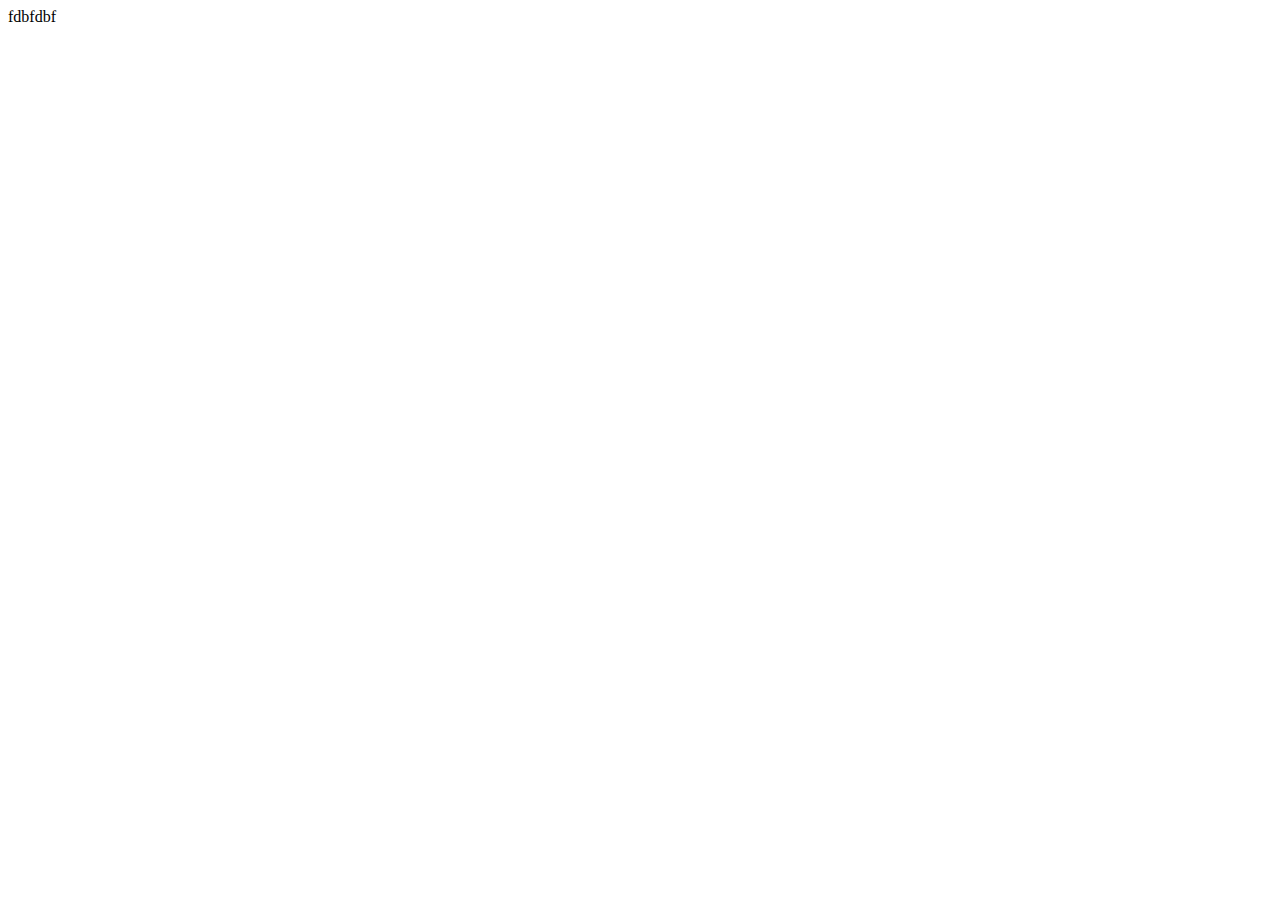
==== index.html @ fd508bd1 "inizio" ====
<!DOCTYPE html>
<html lang="en">
<head>
    <meta charset="UTF-8">
    <meta http-equiv="X-UA-Compatible" content="IE=edge">
    <meta name="viewport" content="width=device-width, initial-scale=1.0">
    <link rel="stylesheet" href="css/style.css">
    <title>Boolando</title>
</head>
<body>
    fdbfdbf
</body>
</html>
---- css/style.css ----
.container{
    background-color: red;
    margin: 0 10%;
}
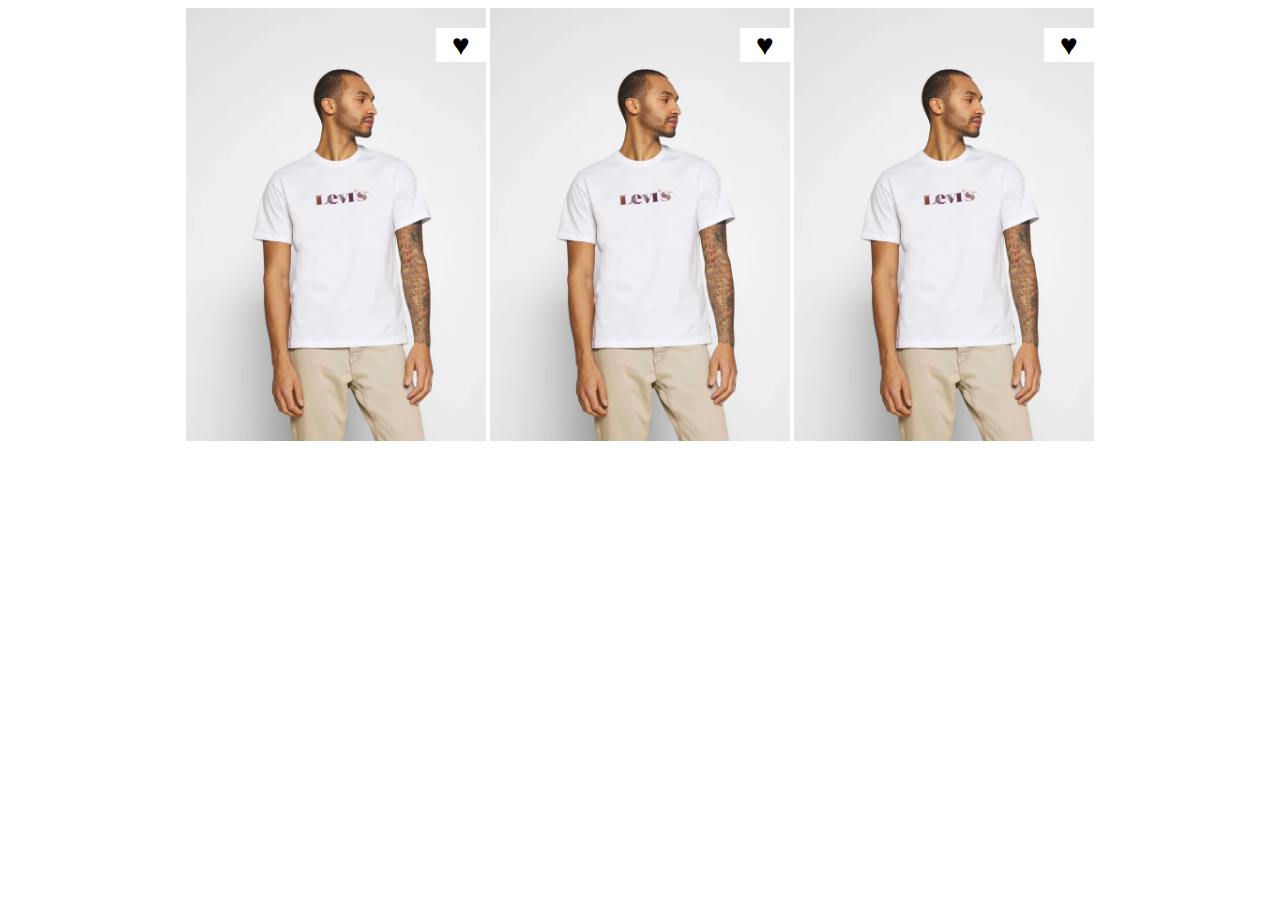
==== commit 540e4d94: "costruzione prima riga" ====
--- a/index.html
+++ b/index.html
@@ -8,6 +8,27 @@
     <title>Boolando</title>
 </head>
 <body>
-    fdbfdbf
+    <div class="container">
+        <!-- first row -->
+        <section class="first-row">
+            <div class="immagine">
+                <img src="img/1.webp" alt="maglietta-levis">
+                <span class="heart">&hearts;</span>
+            </div> 
+            <div class="immagine">
+                <img src="img/1.webp" alt="maglietta-levis">
+                <span class="heart">&hearts;</span>
+            </div>    
+            <div class="immagine">
+                <img src="img/1.webp" alt="maglietta-levis">
+                <span class="heart">&hearts;</span>
+            </div>       
+        </section>
+
+        <!-- second row -->
+        <section></section>
+
+
+    </div>
 </body>
 </html>--- a/css/style.css
+++ b/css/style.css
@@ -1,4 +1,25 @@
-.container{
-    background-color: red;
-    margin: 0 10%;
-}+img{
+    width: 300px;
+}
+.heart{
+    position: absolute;
+}
+.immagine{
+    display: inline-block;
+    position: relative;
+}
+.first-row{
+    text-align: center;
+}
+.heart{
+    font-size: 30px;
+    background-color: white;
+    z-index: 10;
+    right: 0;
+    width: 50px;
+    top: 20px;
+    color: black;
+}
+.heart:hover{
+    color: red;
+}
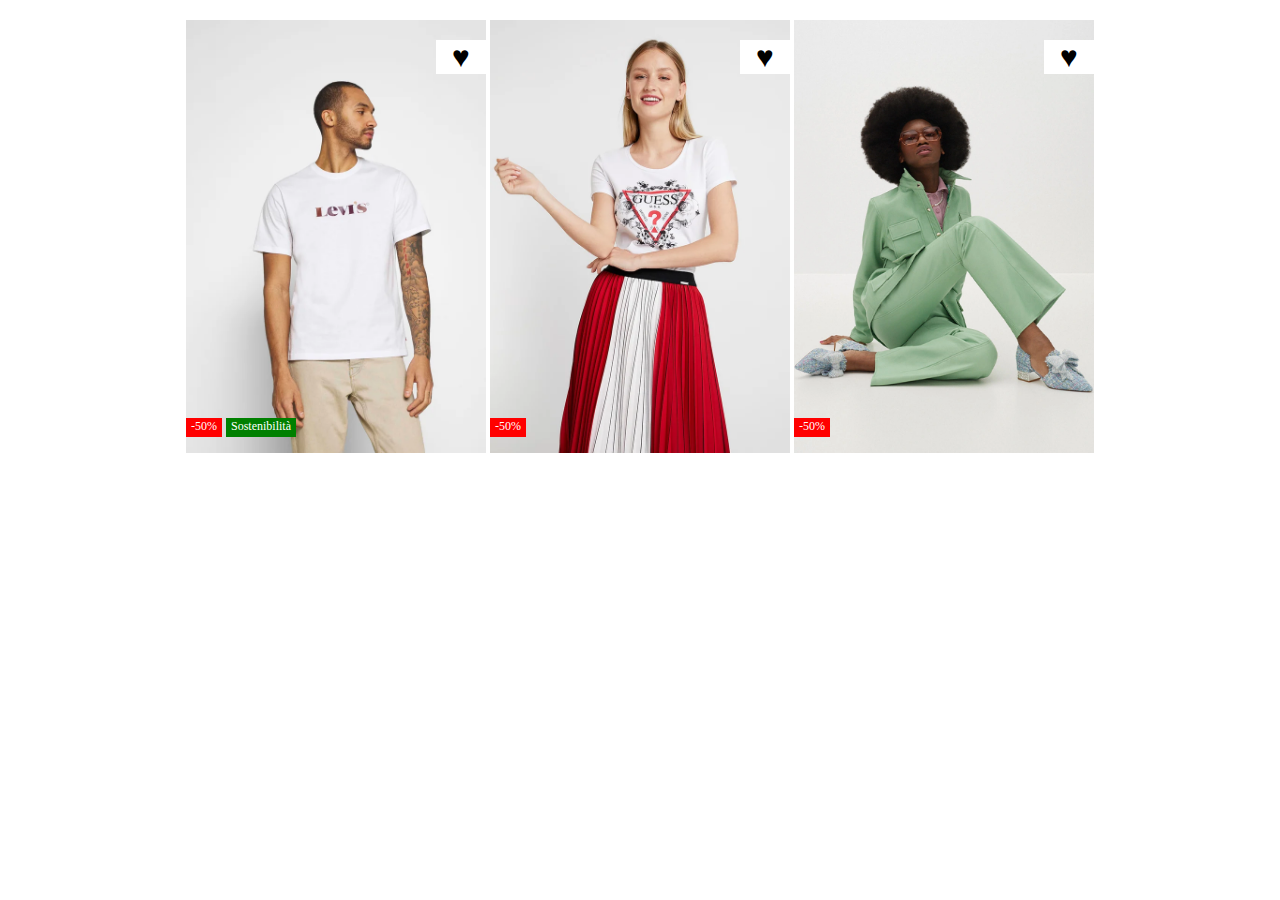
==== commit e5418c68: "fine prima riga" ====
--- a/index.html
+++ b/index.html
@@ -11,17 +11,24 @@
     <div class="container">
         <!-- first row -->
         <section class="first-row">
-            <div class="immagine">
-                <img src="img/1.webp" alt="maglietta-levis">
+            <!-- prima immagine -->
+            <div class="immagine-prima">
+                <img id="levis" src="img/1.webp" alt="maglietta-levis">
                 <span class="heart">&hearts;</span>
+                <span class="sconto-red">-50%</span>
+                <span class="sostenibilita">Sostenibilità</span> 
             </div> 
-            <div class="immagine">
-                <img src="img/1.webp" alt="maglietta-levis">
+            <!-- seconda immagine -->
+            <div class="immagine-seconda">
+                <img id="gonna-guess" src="img/2.webp" alt="">
                 <span class="heart">&hearts;</span>
+                <span class="sconto-red">-50%</span>
             </div>    
-            <div class="immagine">
-                <img src="img/1.webp" alt="maglietta-levis">
+            <!-- terza immagine -->
+            <div class="immagine-terza">
+                <img id="vestito-verde" src="img/3.webp" alt="">
                 <span class="heart">&hearts;</span>
+                <span class="sconto-red">-50%</span>
             </div>       
         </section>
 
--- a/css/style.css
+++ b/css/style.css
@@ -1,15 +1,13 @@
 img{
     width: 300px;
 }
-.heart{
-    position: absolute;
-}
-.immagine{
+.first-row > div{
     display: inline-block;
     position: relative;
 }
 .first-row{
     text-align: center;
+    margin-top: 20px;
 }
 .heart{
     font-size: 30px;
@@ -19,7 +17,41 @@
     width: 50px;
     top: 20px;
     color: black;
+    position: absolute;
 }
 .heart:hover{
     color: red;
 }
+.sconto-red{
+    position: absolute;
+    background-color: red;
+    z-index: 10;
+    color: white;
+    bottom: 20px;
+    left: 0;
+    height: 15px;
+    line-height: 100%;
+    font-size: 12px;
+    padding: 2px 5px;
+}
+.sostenibilita{
+    position: absolute;
+    background-color: green;
+    color: white;
+    z-index: 10;
+    bottom: 20px;
+    height: 15px;
+    line-height: 100%;
+    font-size: 12px;
+    padding: 2px 5px;
+    left: 40px;
+}
+#levis:hover{
+    content: url(../img/1b.webp);
+}
+#gonna-guess:hover{
+    content: url(../img/2b.webp);
+}
+#vestito-verde:hover{
+    content: url(../img/3b.webp);
+}
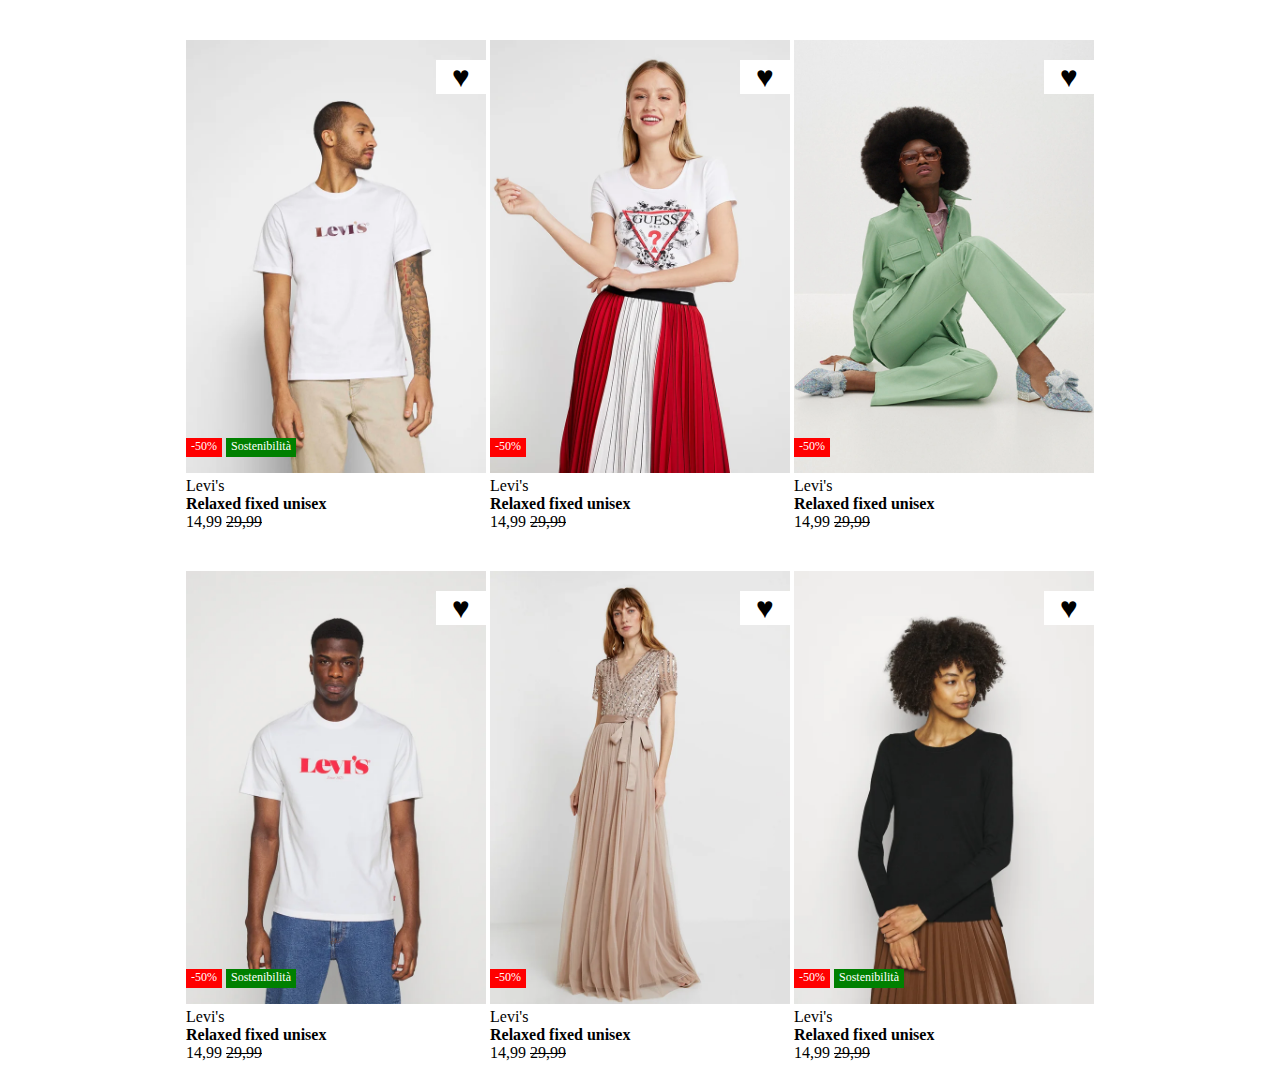
==== commit 80bb204f: "seconda linea" ====
--- a/index.html
+++ b/index.html
@@ -8,34 +8,76 @@
     <title>Boolando</title>
 </head>
 <body>
-    <div class="container">
+    <main>
         <!-- first row -->
-        <section class="first-row">
+        <section class="row">
             <!-- prima immagine -->
-            <div class="immagine-prima">
+            <div>
                 <img id="levis" src="img/1.webp" alt="maglietta-levis">
                 <span class="heart">&hearts;</span>
                 <span class="sconto-red">-50%</span>
                 <span class="sostenibilita">Sostenibilità</span> 
             </div> 
             <!-- seconda immagine -->
-            <div class="immagine-seconda">
-                <img id="gonna-guess" src="img/2.webp" alt="">
+            <div>
+                <img id="gonna-guess" src="img/2.webp">
                 <span class="heart">&hearts;</span>
                 <span class="sconto-red">-50%</span>
             </div>    
             <!-- terza immagine -->
-            <div class="immagine-terza">
-                <img id="vestito-verde" src="img/3.webp" alt="">
+            <div>
+                <img id="vestito-verde" src="img/3.webp">
                 <span class="heart">&hearts;</span>
                 <span class="sconto-red">-50%</span>
-            </div>       
+            </div> 
+        </section>
+        <section>
+            <div class="didascalie">
+                Levi's<br><strong>Relaxed fixed unisex</strong><br> <span>14,99</span> <span class="testo-barrato">29,99</span> 
+            </div>
+            <div class="didascalie">
+                Levi's<br><strong>Relaxed fixed unisex</strong><br> <span>14,99</span> <span class="testo-barrato">29,99</span> 
+            </div>
+            <div class="didascalie">
+                Levi's<br><strong>Relaxed fixed unisex</strong><br> <span>14,99</span> <span class="testo-barrato">29,99</span> 
+            </div>
+            
         </section>
 
         <!-- second row -->
-        <section></section>
-
-
-    </div>
+        <section class="row">
+            <!-- prima immagine -->
+            <div>
+                <img id="levis-seconalinea" src="img/4.webp" alt="maglietta-levis">
+                <span class="heart">&hearts;</span>
+                <span class="sconto-red">-50%</span>
+                <span class="sostenibilita">Sostenibilità</span> 
+            </div> 
+            <!-- seconda immagine -->
+            <div>
+                <img id="vestito-marrone" src="img/5.webp">
+                <span class="heart">&hearts;</span>
+                <span class="sconto-red">-50%</span>
+            </div>    
+            <!-- terza immagine -->
+            <div>
+                <img id="maglietta-nera" src="img/6.webp">
+                <span class="heart">&hearts;</span>
+                <span class="sconto-red">-50%</span>
+                <span class="sostenibilita">Sostenibilità</span> 
+            </div> 
+        </section>
+        <section>
+            <div class="didascalie">
+                Levi's<br><strong>Relaxed fixed unisex</strong><br> <span>14,99</span> <span class="testo-barrato">29,99</span> 
+            </div>
+            <div class="didascalie">
+                Levi's<br><strong>Relaxed fixed unisex</strong><br> <span>14,99</span> <span class="testo-barrato">29,99</span> 
+            </div>
+            <div class="didascalie">
+                Levi's<br><strong>Relaxed fixed unisex</strong><br> <span>14,99</span> <span class="testo-barrato">29,99</span> 
+            </div>
+        </section>   
+    </main>    
 </body>
 </html>--- a/css/style.css
+++ b/css/style.css
@@ -1,13 +1,13 @@
 img{
     width: 300px;
 }
-.first-row > div{
+.row > div{
     display: inline-block;
     position: relative;
 }
-.first-row{
+.row{
     text-align: center;
-    margin-top: 20px;
+    margin-top: 40px;
 }
 .heart{
     font-size: 30px;
@@ -55,3 +55,27 @@
 #vestito-verde:hover{
     content: url(../img/3b.webp);
 }
+
+/* didascalie */
+.didascalie{
+    width: 300px;
+    display: inline-block;
+    text-align: left;
+}
+section{
+    text-align: center;
+}
+.testo-barrato{
+    text-decoration: line-through;
+
+}
+/* seconda linea */
+#levis-seconalinea:hover{
+    content: url(../img/4b.webp);
+}
+#vestito-marrone:hover{
+    content: url(../img/5b.webp);
+}
+#maglietta-nera:hover{
+    content: url(../img/6b.webp);
+}
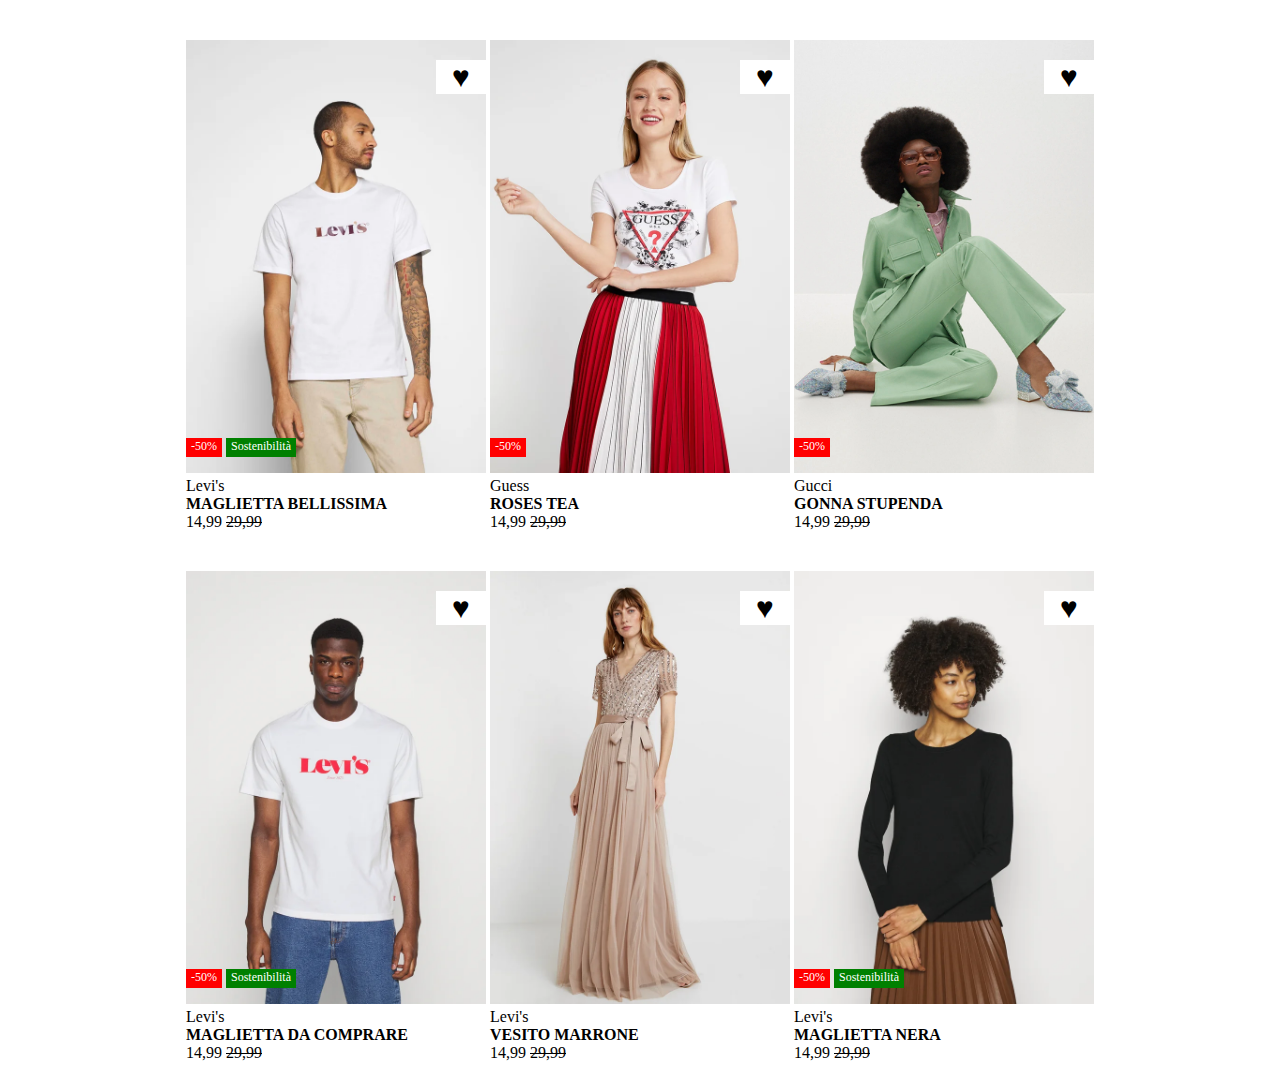
==== commit 4eadc695: "FINE LAVORO" ====
--- a/index.html
+++ b/index.html
@@ -5,6 +5,7 @@
     <meta http-equiv="X-UA-Compatible" content="IE=edge">
     <meta name="viewport" content="width=device-width, initial-scale=1.0">
     <link rel="stylesheet" href="css/style.css">
+    <link rel="shortcut icon" href="../html-css-toboolist/img/m.jpg" type="image/x-icon">
     <title>Boolando</title>
 </head>
 <body>
@@ -33,13 +34,13 @@
         </section>
         <section>
             <div class="didascalie">
-                Levi's<br><strong>Relaxed fixed unisex</strong><br> <span>14,99</span> <span class="testo-barrato">29,99</span> 
+                Levi's<br><strong>MAGLIETTA BELLISSIMA</strong><br> <span>14,99</span> <span class="testo-barrato">29,99</span> 
             </div>
             <div class="didascalie">
-                Levi's<br><strong>Relaxed fixed unisex</strong><br> <span>14,99</span> <span class="testo-barrato">29,99</span> 
+                Guess<br><strong>ROSES TEA</strong><br> <span>14,99</span> <span class="testo-barrato">29,99</span> 
             </div>
             <div class="didascalie">
-                Levi's<br><strong>Relaxed fixed unisex</strong><br> <span>14,99</span> <span class="testo-barrato">29,99</span> 
+                Gucci<br><strong>GONNA STUPENDA</strong><br> <span>14,99</span> <span class="testo-barrato">29,99</span> 
             </div>
             
         </section>
@@ -57,7 +58,6 @@
             <div>
                 <img id="vestito-marrone" src="img/5.webp">
                 <span class="heart">&hearts;</span>
-                <span class="sconto-red">-50%</span>
             </div>    
             <!-- terza immagine -->
             <div>
@@ -69,13 +69,13 @@
         </section>
         <section>
             <div class="didascalie">
-                Levi's<br><strong>Relaxed fixed unisex</strong><br> <span>14,99</span> <span class="testo-barrato">29,99</span> 
+                Levi's<br><strong>MAGLIETTA DA COMPRARE</strong><br> <span>14,99</span> <span class="testo-barrato">29,99</span> 
             </div>
             <div class="didascalie">
-                Levi's<br><strong>Relaxed fixed unisex</strong><br> <span>14,99</span> <span class="testo-barrato">29,99</span> 
+                Levi's<br><strong>VESITO MARRONE</strong><br> <span>14,99</span> <span class="testo-barrato">29,99</span> 
             </div>
             <div class="didascalie">
-                Levi's<br><strong>Relaxed fixed unisex</strong><br> <span>14,99</span> <span class="testo-barrato">29,99</span> 
+                Levi's<br><strong>MAGLIETTA NERA</strong><br> <span>14,99</span> <span class="testo-barrato">29,99</span> 
             </div>
         </section>   
     </main>    
